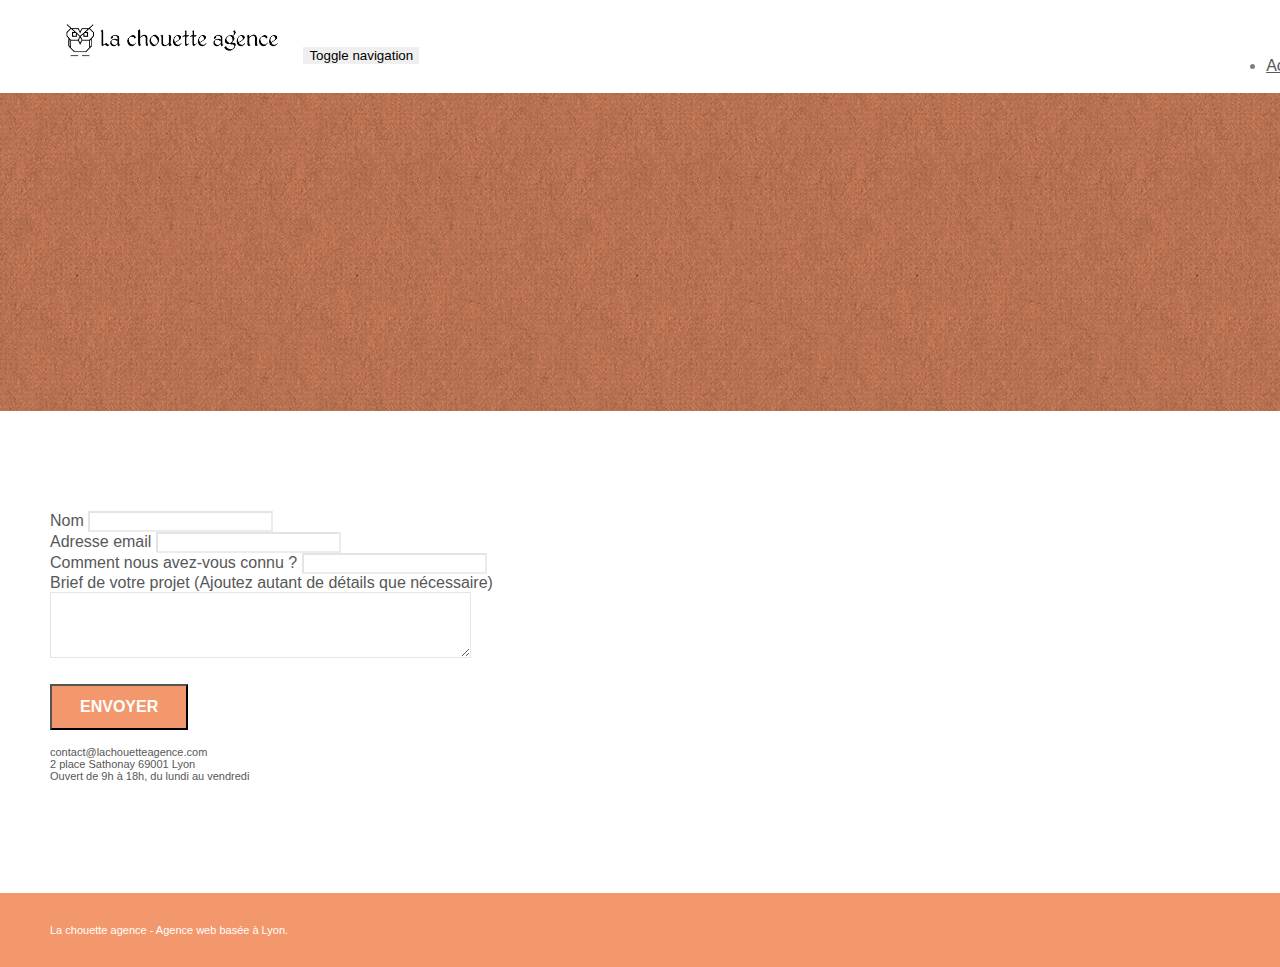
==== page2.html @ 3fa1014f "enregistrement des fichiers pour optimisation" ====
<!doctype html>
<html lang="Default">
<head>
    <meta charset="utf-8">
    <meta name="keywords" content="">
    <meta name="description" content="">
    <meta name="viewport" content="width=device-width, initial-scale=1.0, viewport-fit=cover">
    <link rel="shortcut icon" type="image/png" href="favicon.jpg">
    
	<link rel="stylesheet" type="text/css" href="./css/bootstrap.min.css">
	<link rel="stylesheet" type="text/css" href="style.css">
	<link rel="stylesheet" type="text/css" href="./css/font-awesome.min.css">
	<link rel="stylesheet" type="text/css" href="./css/et-line.min.css">
	
    
	<script src="./js/jquery-2.1.0.min.js"></script>
	<script src="./js/bootstrap.min.js"></script>
	<script src="./js/blocs.min.js"></script>
	<script src="./js/jqBootstrapValidation.js"></script>
	<script src="./js/formHandler.js"></script>
    <title>page2</title>

    
<!-- Analytics -->
 
<!-- Analytics END -->
    
</head>
<body>
<!-- Principal conteneur -->
<div class="page-container">
    
<!-- bloc-0 -->
<div class="bloc bgc-white l-bloc " id="bloc-0">
	<div class="container bloc-sm">
		<nav class="navbar row">
			<div class="navbar-header">
				<a class="navbar-brand" href="index.html"><img src="img/la-chouette-agence.png" alt="atlanta web design logo" height="40" /></a>
				<button id="nav-toggle" type="button" class="ui-navbar-toggle navbar-toggle" data-toggle="collapse" data-target=".navbar-1">
					<span class="sr-only">Toggle navigation</span><span class="icon-bar"></span><span class="icon-bar"></span><span class="icon-bar"></span>
				</button>
			</div>
			<div class="collapse navbar-collapse navbar-1 special-dropdown-nav">
				<ul class="site-navigation nav navbar-nav">
					<li>
						<a href="index.html">Accueil</a>
					</li>
					<li>
					</li>
					<li>
						<a href="page2.html">page2 &gt;</a>
					</li>
				</ul>
			</div>
		</nav>
	</div>
</div>
<!-- bloc-0 END -->

<!-- bloc-6 -->
<div class="bloc bg-dots-bg bg-repeat bgc-atomic-tangerine d-bloc bloc-bg-texture texture-paper" id="bloc-6">
	<div class="container bloc-lg">
		<div class="row">
			<div class="col-sm-12">
				<h1 class="text-center hero-bloc-text tc-white">
					Parlons web design !
				</h1>
				<p class="text-center mg-lg tc-white tight-width-whitespace">
					Nous sommes ravis que vous souhaitiez collaborer avec notre agence.<br>
					Parlez-nous de votre projet en complétant le formulaire ci-dessous.
				</p>
			</div>
		</div>
	</div>
</div>
<!-- bloc-6 END -->

<!-- bloc-7 -->
<div class="bloc bgc-white l-bloc" id="bloc-7">
	<div class="container bloc-lg">
		<div class="row">
			<div class="col-sm-6">
				<form id="form_1" novalidate success-msg="Your message has been sent." fail-msg="Sorry it seems that our mail server is not responding, Sorry for the inconvenience!">
					<div class="form-group">
						<label>
							Nom
						</label>
						<input id="name" class="form-control" required />
					</div>
					<div class="form-group">
						<label>
							Adresse email
						</label>
						<input id="email" class="form-control" type="email" required />
					</div>
					<div class="form-group">
						<label>
							Comment nous avez-vous connu ?
						</label>
						<input class="form-control" type="email" required id="input_504" />
					</div>
					<div class="form-group">
						<label>
							Brief de votre projet (Ajoutez autant de détails que nécessaire)<br>
						</label><textarea id="message" class="form-control" rows="4" cols="50" required></textarea>
					</div> 
					<button class="bloc-button btn btn-lg btn-block cta-hero btn-atomic-tangerine" type="submit">
						Envoyer
					</button>
				</form>
			</div>
			<div class="col-sm-6">
				<p>
					contact@lachouetteagence.com<br>2 place Sathonay 69001 Lyon<br>Ouvert de 9h à 18h, du lundi au vendredi<br>
				</p>
			</div>
		</div>
	</div>
</div>
<!-- bloc-7 END -->

<!-- ScrollToTop Button -->
<a class="bloc-button btn btn-d scrollToTop" onclick="scrollToTarget('1')"><span class="fa fa-chevron-up"></span></a>
<!-- ScrollToTop Button END-->


<!-- Footer - bloc-8 -->
<div class="bloc bgc-atomic-tangerine d-bloc" id="bloc-8">
	<div class="container bloc-sm">
		<div class="row">
			<div class="col-sm-12">
				<p class="text-center white">
					La chouette agence - Agence web basée à Lyon.<br>
				</p>
				<div class="row row-no-gutters social">
					<div class="col-sm-3">
						<div class="text-center">
							<a class="social" href="index.html"><span class="fa fa-twitter icon-md"></span></a>
						</div>
					</div>
					<div class="col-sm-3">
						<div class="text-center">
							<a class="social" href="index.html"><span class="fa fa-facebook icon-md"></span></a>
						</div>
					</div>
					<div class="col-sm-3">
						<div class="text-center">
							<a class="social" href="index.html"><span class="fa fa-dribbble icon-md"></span></a>
						</div>
					</div>
					<div class="col-sm-3">
						<div class="text-center">
							<a class="social" href="index.html"><span class="fa fa-instagram icon-md"></span></a>
						</div>
					</div>
				</div>
			</div>
		</div>
	</div>
</div>
<!-- Footer - bloc-8 END -->

</div>
<!-- Principal conteneur END -->
    

</body>
</html>
---- style.css ----
body {
    margin: 0;
    padding: 0;
    background: #FFF;
    overflow-x: hidden;
    -webkit-font-smoothing: antialiased;
    -moz-osx-font-smoothing: grayscale;
}

a,
button {
    transition: all .3s ease-in-out;
    outline: none!important;
}

a:hover {
    text-decoration: none;
    cursor: pointer;
}

#page-loading-blocs-notifaction {
    position: fixed;
    top: 0;
    bottom: 0;
    width: 100%;
    z-index: 100000;
    background: #FFFFFF url("img/pageload-spinner.gif") no-repeat center center;
}

.bloc {
    width: 100%;
    clear: both;
    background: 50% 50% no-repeat;
    padding: 0 50px;
    -webkit-background-size: cover;
    -moz-background-size: cover;
    -o-background-size: cover;
    background-size: cover;
    position: relative;
}

.bloc .container {
    padding-left: 0;
    padding-right: 0;
}

.bloc-lg {
    padding: 100px 50px;
}

.bloc-md {
    padding: 50px;
}

.bloc-sm {
    padding: 20px 50px;
}

.bg-center,
.bg-l-edge,
.bg-r-edge,
.bg-t-edge,
.bg-b-edge,
.bg-tl-edge,
.bg-bl-edge,
.bg-tr-edge,
.bg-br-edge,
.bg-repeat {
    -webkit-background-size: auto!important;
    -moz-background-size: auto!important;
    -o-background-size: auto!important;
    background-size: auto!important;
}

.bg-repeat {
    background: repeat;
}

.bg-t-edge {
    background: top no-repeat;
}

.bloc-bg-texture::before {
    content: "";
    background-size: 2px 2px;
    position: absolute;
    top: 0;
    bottom: 0;
    left: 0;
    right: 0;
}

.texture-paper::before {
    background: url("img/texture-paper.png");
    background-size: 280px 280px;
}

.b-parallax {
    background-attachment: fixed;
}

.d-bloc {
    color: rgba(255, 255, 255, .7);
}

.d-bloc button:hover {
    color: rgba(255, 255, 255, .9);
}

.d-bloc .icon-round,
.d-bloc .icon-square,
.d-bloc .icon-rounded,
.d-bloc .icon-semi-rounded-a,
.d-bloc .icon-semi-rounded-b {
    border-color: rgba(255, 255, 255, .9);
}

.d-bloc .divider-h span {
    border-color: rgba(255, 255, 255, .2);
}

.d-bloc .a-btn,
.d-bloc .navbar a,
.d-bloc .navbar-brand,
.d-bloc a .icon-sm,
.d-bloc a .icon-md,
.d-bloc a .icon-lg,
.d-bloc a .icon-xl,
.d-bloc h1 a,
.d-bloc h2 a,
.d-bloc h3 a,
.d-bloc h4 a,
.d-bloc h5 a,
.d-bloc h6 a,
.d-bloc p a {
    color: rgba(255, 255, 255, .6);
}

.d-bloc .a-btn:hover,
.d-bloc .navbar a:hover,
.d-bloc .navbar-brand:hover,
.d-bloc a:hover .icon-sm,
.d-bloc a:hover .icon-md,
.d-bloc a:hover .icon-lg,
.d-bloc a:hover .icon-xl,
.d-bloc h1 a:hover,
.d-bloc h2 a:hover,
.d-bloc h3 a:hover,
.d-bloc h4 a:hover,
.d-bloc h5 a:hover,
.d-bloc h6 a:hover,
.d-bloc p a:hover {
    color: rgba(255, 255, 255, 1);
}

.d-bloc .navbar-toggle .icon-bar {
    background: rgba(255, 255, 255, 1);
}

.d-bloc .btn-wire,
.d-bloc .btn-wire:hover {
    color: rgba(255, 255, 255, 1);
    border-color: rgba(255, 255, 255, 1);
}

.d-bloc .panel {
    color: rgba(0, 0, 0, .5);
}

.d-bloc .panel button:hover {
    color: rgba(0, 0, 0, .7);
}

.d-bloc .panel icon {
    border-color: rgba(0, 0, 0, .7);
}

.d-bloc .panel .divider-h span {
    border-color: rgba(0, 0, 0, .1);
}

.d-bloc .panel .a-btn {
    color: rgba(0, 0, 0, .6);
}

.d-bloc .panel .a-btn:hover {
    color: rgba(0, 0, 0, 1);
}

.d-bloc .panel .btn-wire,
.d-bloc .panel .btn-wire:hover {
    color: rgba(0, 0, 0, .7);
    border-color: rgba(0, 0, 0, .3);
}

.d-bloc .panel,
.l-bloc {
    color: rgba(0, 0, 0, .5);
}

.d-bloc .panel button:hover,
.l-bloc button:hover {
    color: rgba(0, 0, 0, .7);
}

.l-bloc .icon-round,
.l-bloc .icon-square,
.l-bloc .icon-rounded,
.l-bloc .icon-semi-rounded-a,
.l-bloc .icon-semi-rounded-b {
    border-color: rgba(0, 0, 0, .7);
}

.d-bloc .panel .divider-h span,
.l-bloc .divider-h span {
    border-color: rgba(0, 0, 0, .1);
}

.d-bloc .panel .a-btn,
.l-bloc .a-btn,
.l-bloc .navbar a,
.l-bloc .navbar-brand,
.l-bloc a .icon-sm,
.l-bloc a .icon-md,
.l-bloc a .icon-lg,
.l-bloc a .icon-xl,
.l-bloc h1 a,
.l-bloc h2 a,
.l-bloc h3 a,
.l-bloc h4 a,
.l-bloc h5 a,
.l-bloc h6 a,
.l-bloc p a {
    color: rgba(0, 0, 0, .6);
}

.d-bloc .panel .a-btn:hover,
.l-bloc .a-btn:hover,
.l-bloc .navbar a:hover,
.l-bloc .navbar-brand:hover,
.l-bloc a:hover .icon-sm,
.l-bloc a:hover .icon-md,
.l-bloc a:hover .icon-lg,
.l-bloc a:hover .icon-xl,
.l-bloc h1 a:hover,
.l-bloc h2 a:hover,
.l-bloc h3 a:hover,
.l-bloc h4 a:hover,
.l-bloc h5 a:hover,
.l-bloc h6 a:hover,
.l-bloc p a:hover {
    color: rgba(0, 0, 0, 1);
}

.l-bloc .navbar-toggle .icon-bar {
    color: rgba(0, 0, 0, .6);
}

.d-bloc .panel .btn-wire,
.d-bloc .panel .btn-wire:hover,
.l-bloc .btn-wire,
.l-bloc .btn-wire:hover {
    color: rgba(0, 0, 0, .7);
    border-color: rgba(0, 0, 0, .3);
}

.voffset {
    margin-top: 30px;
}

.voffset-lg {
    margin-top: 80px;
}

.row-no-gutters {
    margin-right: 0;
    margin-left: 0;
}

.row.row-no-gutters > [class^="col-"],
.row.row-no-gutters > [class*=" col-"] {
    padding-right: 0;
    padding-left: 0;
}

#bloc-1-hero h1 {
    font-size: 32px;
}

.navbar {
    margin-bottom: 0;
    z-index: 1;
}

.navbar-brand {
    height: auto;
    padding: 3px 15px;
    font-size: 25px;
    font-weight: normal;
    font-weight: 600;
    line-height: 44px;
}

.navbar-brand img {
    max-height: 200px;
    margin: 0 5px 0 0;
    display: inline;
}

.navbar-brand img[src$=svg] {
    min-width: 100px;
}

.nav-center .navbar-brand img {
    margin: 0;
}

.navbar .nav {
    padding-top: 2px;
    margin-right: -16px;
    float: right;
    z-index: 1;
}

.nav > li {
    float: left;
    margin-top: 4px;
    font-size: 16px;
}

.navbar-nav .open .dropdown-menu > li > a {
    text-align: inherit;
}

.nav > li a:hover,
.nav > li a:focus {
    background: transparent;
}

.navbar-toggle {
    margin: 10px 10px 0 0;
    border: 0px;
}

.navbar-toggle:hover {
    background: transparent!important;
}

.navbar-toggle .icon-bar {
    background-color: rgba(0, 0, 0, .5);
    width: 26px;
}

.nav-invert .navbar .nav {
    float: left;
}

.nav-invert .navbar-header,
.nav-invert .navbar-brand {
    float: right;
    position: relative;
    z-index: 2;
}

@media (min-width: 768px) {
    .site-navigation {
        position: absolute;
        top: 50%;
        right: 20px;
        transform: translate(0, -50%);
        -webkit-transform: translateY(-50%);
    }
    .nav > li .dropdown-menu a,
    .nav > li .dropdown-menu a:hover {
        color: #484848;
    }
    .nav-invert .site-navigation {
        left: 0;
        right: 0;
    }
    .nav-center {
        text-align: center;
    }
    .nav-center .navbar-header {
        width: 100%;
    }
    .nav-center .navbar-header,
    .nav-center .navbar-brand,
    .nav-center .nav > li {
        float: none;
        display: inline-block;
    }
    .nav-center .site-navigation {
        position: relative;
        width: 100%;
        right: 0;
        margin-right: 0px;
        margin-top: 20px;
    }
    .nav-center.mini-nav .navbar-toggle {
        float: none;
        margin: 10px auto 0;
    }
}

.nav > li > .dropdown a {
    background: none!important;
    display: block;
    padding: 14px 15px;
}

nav .caret {
    margin: 0 5px;
}

.dropdown-menu .dropdown-menu {
    top: -8px;
    left: 100%;
}

.dropdown-menu .dropmenu-flow-right {
    top: 100%;
    left: 0;
    margin-left: -1px;
    border-top-left-radius: 0;
    border-top-right-radius: 0;
}

.dropdown-menu .dropdown span {
    border: 4px solid black;
    border-top-color: transparent;
    border-right-color: transparent;
    border-bottom-color: transparent;
    margin: 6px -5px 0 0!important;
    float: right;
}

.mg-md {
    margin-top: 10px;
    margin-bottom: 20px;
}

.mg-lg {
    margin-top: 10px;
    margin-bottom: 40px;
}

.btn {
    margin: 0 5px 5px 0;
}

.btn.pull-right {
    margin: 0 0 5px 5px;
}

.btn-d,
.btn-d:hover,
.btn-d:focus {
    color: #FFF;
    background: rgba(0, 0, 0, .3);
}

button {
    outline: none!important;
}

.btn-rd {
    border-radius: 40px;
}

.btn-clean {
    border: 1px solid rgba(0, 0, 0, .08);
    border-bottom-color: rgba(0, 0, 0, .1);
    text-shadow: 0 1px 0 rgba(0, 0, 1, .1);
    box-shadow: 0 1px 3px rgba(0, 0, 1, .25), inset 0 1px 0 0 rgba(255, 255, 255, .15);
}

.icon-md {
    font-size: 30px!important;
}

.icon-lg {
    font-size: 60px!important;
}

.sm-shadow {
    text-shadow: 0 1px 2px rgba(0, 0, 0, .3);
}

.panel-sq,
.panel-sq .panel-heading,
.panel-sq .panel-footer {
    border-radius: 0;
}

.panel-rd {
    border-radius: 30px;
}

.panel-rd .panel-heading {
    border-radius: 29px 29px 0 0;
}

.panel-rd .panel-footer {
    border-radius: 0 0 29px 29px;
}

.form-control {
    border-color: rgba(0, 0, 0, .1);
    box-shadow: none;
}

.scrollToTop {
    width: 40px;
    height: 40px;
    position: fixed;
    bottom: 20px;
    right: 20px;
    opacity: 0;
    z-index: 500;
    transition: all .3s ease-in-out;
}

.scrollToTop span {
    margin-top: 6px;
}

.showScrollTop {
    font-size: 14px;
    opacity: 1;
}

a[data-lightbox] {
    position: relative;
    display: block;
    text-align: center;
}

a[data-lightbox]:hover::before {
    content: "+";
    font-family: "HelveticaNeue-Light", "Helvetica Neue Light", "Helvetica Neue", Helvetica, Arial;
    font-size: 32px;
    width: 50px;
    height: 50px;
    margin-left: -25px;
    border-radius: 50%;
    background: rgba(0, 0, 0, .6);
    color: #FFF;
    font-weight: 100;
    z-index: 1;
    position: absolute;
    top: 50%;
    transform: translateY(-50%);
    -webkit-transform: translateY(-50%);
}

a[data-lightbox]:hover img {
    opacity: 0.6;
    -webkit-animation-fill-mode: none;
    animation-fill-mode: none;
}

#lightbox-modal {
    display: flex;
    align-items: center;
}

#lightbox-modal .modal-dialog {
    width: 90%;
    max-width: 900px;
    margin: 0 auto 0;
}

#lightbox-modal .modal-dialog img {
    max-height: 90vh;
    margin: 0 auto;
}

.lightbox-caption {
    padding: 20px;
    color: #FFF;
    background: rgba(0, 0, 0, .5);
    position: absolute;
    left: 15px;
    right: 15px;
    bottom: 5px;
}

.close-lightbox {
    color: #FFF;
    font-size: 30px;
    position: absolute;
    top: 20px;
    right: 20px;
    z-index: 20;
    background: rgba(0, 0, 0, .5);
    border: none;
    line-height: 30px;
    padding: 0 9px 5px;
    opacity: 0.3;
}

.close-lightbox:hover,
.next-lightbox:hover,
.prev-lightbox:hover {
    opacity: 1.0;
    color: #FFF;
}

.next-lightbox,
.prev-lightbox {
    font-size: 20px;
    color: rgba(255, 255, 255, .9);
    background: rgba(0, 0, 0, .5);
    transition: all .2s ease-in-out;
    position: absolute;
    top: 45%;
    z-index: 1;
    opacity: 0.4;
}

.next-lightbox {
    padding: 6px 8px 1px 13px;
    right: 25px;
}

.prev-lightbox {
    padding: 6px 13px 1px 10px;
    left: 25px;
}

.snapshot-lb .modal-body {
    padding-bottom: 45px;
}

.snapshot-lb .lightbox-caption {
    padding: 0;
    color: rgba(0, 0, 0, .5);
    background: none;
}

h1,
h2,
h3,
h4,
h5,
h6,
p,
label,
.btn,
a {
    font-family: "helvetica";
    font-weight: 400;
    color: #575757!important;
}

.container {
    max-width: 1000px;
}

.hero-bloc-text {
    font-size: 38px;
}

.hero-bloc-text-sub {
    font-size: 36px;
}

.statement-bloc-text {
    line-height: 26px;
    font-style: italic;
    font-size: 20px;
    text-align: center;
    font-weight: lighter;
    max-width: 520px;
    margin: auto auto auto auto;
}

p {
    font-size: 11px;
}

.tight-width-whitespace {
    max-width: 600px;
    margin: auto auto auto auto;
}

.h1 {
    font-size: 20px;
    font-family: "Open Sans";
}

.cta-hero {
    margin-top: 22px;
    color: #FFFFFF!important;
    text-transform: uppercase;
    padding: 12px 28px 12px 28px;
    font-size: 16px;
    font-weight: 700;
}

.social {
    max-width: 400px;
    margin: auto auto auto auto;
}

h2 {
    font-size: 22px;
    line-height: 1.4em;
}

h3 {
    font-size: 15px;
    text-transform: uppercase;
    font-weight: 700;
    color: #333333!important;
}

.med-width-whitespace {
    max-width: 800px;
    margin: auto auto auto auto;
    box-shadow: 0px 0px 0px #000000;
}

h1 {
    color: #333333!important;
}

h4 {
    color: #333333!important;
}

.icons {
    margin-bottom: 14px;
    margin-top: 24px;
}

.white {
    color: #FFFFFF!important;
}

.portfolio-thumb {
    margin-bottom: 24px;
}

.portfolio-row {
    margin-bottom: 44px;
    margin-top: 50px;
}

.avatar {
    box-shadow: 0px 4px 9px rgba(0, 0, 0, 0.3);
}

.black-background {
    background-color: rgba(165, 147, 99, 0.7);
    padding: 40px 40px 40px 40px;
}

.bold-link {
    font-weight: 900;
    text-decoration: underline!important;
}

.bgc-white {
    background-color: #FFFFFF;
}

.bgc-dark-slate-blue {
    background-color: #364577;
}

.bgc-atomic-tangerine {
    background-color: #F3976C;
}

.tc-white {
    color: #F3976C!important;
}

.btn-atomic-tangerine {
    background: #F3976C;
    color: #FFFFFF!important;
}

.btn-atomic-tangerine:hover {
    background: #c27956!important;
    color: #FFFFFF!important;
}

.ltc-white {
    color: #FFFFFF!important;
}

.ltc-white:hover {
    color: #cccccc!important;
}

.ltc-atomic-tangerine {
    color: #F3976C!important;
}

.ltc-atomic-tangerine:hover {
    color: #c27956!important;
}

.icon-dark-slate-blue {
    color: #364577!important;
    border-color: #364577!important;
}

.bg-dots-bg {
    background-image: url("img/dots-bg.png");
}

.bg-lines-h2-bg {
    background-image: url("img/lines-h2-bg.png");
}

.bg-banniere {
    background-image: url("img/la-chouette-agence-banniere.jpg");
}

.bg-presentation {
    background-image: url("img/image-de-presentation.bmp");
}

@media (max-width: 1024px) {
    .bloc {
        padding-left: 20px;
        padding-right: 20px;
    }
    .bloc.full-width-bloc,
    .bloc-tile-2.full-width-bloc .container,
    .bloc-tile-3.full-width-bloc .container,
    .bloc-tile-4.full-width-bloc .container {
        padding-left: 0;
        padding-right: 0;
    }
}

@media (max-width: 992px) and (min-width: 768px) {
    .navbar .nav {
        max-width: 80%
    }
    .nav-center.navbar .nav {
        max-width: 100%
    }
}

@media only screen and (min-device-width: 768px) and (max-device-width: 1024px) and (orientation: landscape) {
    .b-parallax {
        background-attachment: scroll;
    }
}

@media only screen and (min-device-width: 1024px) and (max-device-width: 1366px) and (-webkit-min-device-pixel-ratio: 1.5) {
    .b-parallax {
        background-attachment: scroll;
    }
}

@media (max-width: 991px) {
    .container {
        width: 100%;
    }
    .b-parallax {
        background-attachment: scroll;
    }
    .page-container,
    #hero-bloc {
        overflow-x: hidden;
        position: relative;
    }
    .bloc {
        padding-left: constant(safe-area-inset-left);
        padding-right: constant(safe-area-inset-right);
    }
    .bloc-group,
    .bloc-group .bloc {
        display: block;
        width: 100%;
    }
    .bloc-fill-screen .fill-bloc-top-edge,
    .bloc-fill-screen .fill-bloc-bottom-edge {
        padding: 0 20px;
        padding-left: constant(safe-area-inset-left);
        padding-right: constant(safe-area-inset-right);
    }
}

@media (max-width: 767px) {
    .page-container {
        overflow-x: hidden;
        position: relative;
    }
    h1,
    h2,
    h3,
    h4,
    h5,
    h6,
    p,
    #disqus_thread {
        padding-left: 10px!important;
        padding-right: 10px!important;
    }
    .b-parallax {
        background-attachment: scroll;
    }
    .navbar .nav {
        padding-top: 0;
        border-top: 1px solid rgba(0, 0, 0, .2);
        float: none!important;
    }
    .navbar.row {
        margin-left: 0;
        margin-right: 0;
    }
    .site-navigation {
        position: inherit;
        transform: none;
        -webkit-transform: none;
        -ms-transform: none;
    }
    .nav > li {
        margin-top: 0;
        border-bottom: 1px solid rgba(0, 0, 0, .1);
        background: rgba(0, 0, 0, .05);
        text-align: left;
        padding-left: 15px;
        width: 100%;
    }
    .nav > li:hover {
        background: rgba(0, 0, 0, .08);
    }
    .dropdown .dropdown a .caret {
        float: none;
        margin: 5px 0 0 10px!important;
        border: 4px solid black;
        border-bottom-color: transparent;
        border-right-color: transparent;
        border-left-color: transparent;
    }
    #hero-bloc .navbar .nav {
        background: rgba(0, 0, 0, .8);
    }
    #hero-bloc .navbar .nav a {
        color: rgba(255, 255, 255, .6);
    }
    .hero {
        padding: 50px 0;
    }
    .hero-nav {
        left: -1px;
        right: -1px;
    }
    .navbar-collapse {
        padding: 0;
        overflow-x: hidden;
        -webkit-box-shadow: none;
        box-shadow: none;
    }
    .navbar-brand img {
        max-height: 40px;
        width: auto;
    }
    .nav-invert .navbar-header {
        float: none;
        width: 100%;
    }
    .nav-invert .navbar-toggle {
        float: left;
        margin-left: 10px;
    }
    .bloc {
        padding-left: 0;
        padding-right: 0;
    }
    .bloc-xxl,
    .bloc-xl,
    .bloc-lg {
        padding: 40px 0;
    }
    .bloc-sm,
    .bloc-md {
        padding-left: 0;
        padding-right: 0;
    }
    .bloc-tile-2 .container,
    .bloc-tile-3 .container,
    .bloc-tile-4 .container,
    .bloc-fill-screen .fill-bloc-top-edge,
    .bloc-fill-screen .fill-bloc-bottom-edge {
        padding-left: 0;
        padding-right: 0;
    }
    .a-block {
        padding: 0 10px;
    }
    .btn-dwn {
        display: none;
    }
    .voffset {
        margin-top: 5px;
    }
    .voffset-md {
        margin-top: 20px;
    }
    .voffset-lg {
        margin-top: 30px;
    }
    form {
        padding: 5px;
    }
    .close-lightbox {
        display: inline-block;
    }
    .blocsapp-device-iphone5 {
        background-size: 216px 425px;
        padding-top: 60px;
        width: 216px;
        height: 425px;
    }
    .blocsapp-device-iphone5 img {
        width: 180px;
        height: 320px;
    }
}

@media (max-width: 400px) {
    .bloc {
        padding-left: 0;
        padding-right: 0;
    }
}

@media (max-width: 767px) {
    .bloc-mob-center-text {
        text-align: center;
    }
}
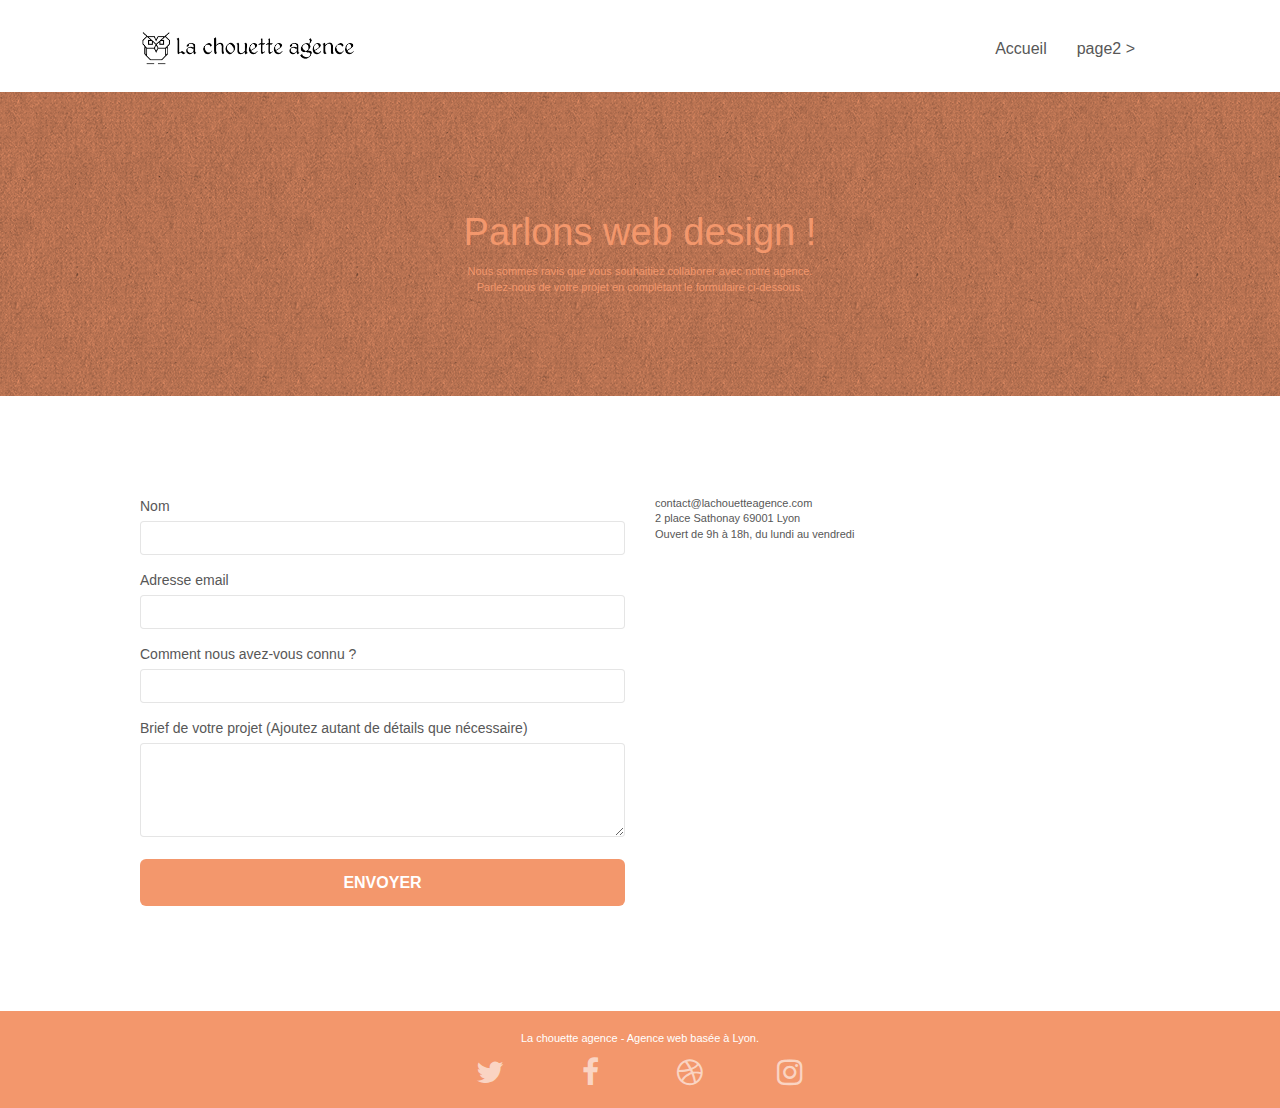
==== commit 00739f33: "mise à jour importation fichier" ====
--- a/page2.html
+++ b/page2.html
@@ -7,15 +7,15 @@
     <meta name="viewport" content="width=device-width, initial-scale=1.0, viewport-fit=cover">
     <link rel="shortcut icon" type="image/png" href="favicon.jpg">
     
-	<link rel="stylesheet" type="text/css" href="./css/bootstrap.min.css">
+	<link rel="stylesheet" type="text/css" href="./css/bootstrap.css">
 	<link rel="stylesheet" type="text/css" href="style.css">
-	<link rel="stylesheet" type="text/css" href="./css/font-awesome.min.css">
-	<link rel="stylesheet" type="text/css" href="./css/et-line.min.css">
+	<link rel="stylesheet" type="text/css" href="./css/font-awesome.css">
+	<link rel="stylesheet" type="text/css" href="./css/et-line.css">
 	
     
-	<script src="./js/jquery-2.1.0.min.js"></script>
-	<script src="./js/bootstrap.min.js"></script>
-	<script src="./js/blocs.min.js"></script>
+	<script src="./js/jquery-2.1.0.js"></script>
+	<script src="./js/bootstrap.js"></script>
+	<script src="./js/blocs.js"></script>
 	<script src="./js/jqBootstrapValidation.js"></script>
 	<script src="./js/formHandler.js"></script>
     <title>page2</title>
--- a/css/et-line.css
+++ b/css/et-line.css
@@ -0,0 +1,519 @@
+@font-face {
+    font-family: et-line;
+    src: url(../fonts/et-line.eot);
+    src: url(../fonts/et-line.eot?#iefix) format('embedded-opentype'), url(../fonts/et-line.woff) format('woff'), url(../fonts/et-line.ttf) format('truetype'), url(../fonts/et-line.svg#et-line) format('svg');
+    font-weight: 400;
+    font-style: normal
+}
+
+.et-icon-adjustments,
+.et-icon-alarmclock,
+.et-icon-anchor,
+.et-icon-aperture,
+.et-icon-attachment,
+.et-icon-bargraph,
+.et-icon-basket,
+.et-icon-beaker,
+.et-icon-bike,
+.et-icon-book-open,
+.et-icon-briefcase,
+.et-icon-browser,
+.et-icon-calendar,
+.et-icon-camera,
+.et-icon-caution,
+.et-icon-chat,
+.et-icon-circle-compass,
+.et-icon-clipboard,
+.et-icon-clock,
+.et-icon-cloud,
+.et-icon-compass,
+.et-icon-desktop,
+.et-icon-dial,
+.et-icon-document,
+.et-icon-documents,
+.et-icon-download,
+.et-icon-dribbble,
+.et-icon-edit,
+.et-icon-envelope,
+.et-icon-expand,
+.et-icon-facebook,
+.et-icon-flag,
+.et-icon-focus,
+.et-icon-gears,
+.et-icon-genius,
+.et-icon-gift,
+.et-icon-global,
+.et-icon-globe,
+.et-icon-googleplus,
+.et-icon-grid,
+.et-icon-happy,
+.et-icon-hazardous,
+.et-icon-heart,
+.et-icon-hotairballoon,
+.et-icon-hourglass,
+.et-icon-key,
+.et-icon-laptop,
+.et-icon-layers,
+.et-icon-lifesaver,
+.et-icon-lightbulb,
+.et-icon-linegraph,
+.et-icon-linkedin,
+.et-icon-lock,
+.et-icon-magnifying-glass,
+.et-icon-map,
+.et-icon-map-pin,
+.et-icon-megaphone,
+.et-icon-mic,
+.et-icon-mobile,
+.et-icon-newspaper,
+.et-icon-notebook,
+.et-icon-paintbrush,
+.et-icon-paperclip,
+.et-icon-pencil,
+.et-icon-phone,
+.et-icon-picture,
+.et-icon-pictures,
+.et-icon-piechart,
+.et-icon-presentation,
+.et-icon-pricetags,
+.et-icon-printer,
+.et-icon-profile-female,
+.et-icon-profile-male,
+.et-icon-puzzle,
+.et-icon-quote,
+.et-icon-recycle,
+.et-icon-refresh,
+.et-icon-ribbon,
+.et-icon-rss,
+.et-icon-sad,
+.et-icon-scissors,
+.et-icon-scope,
+.et-icon-search,
+.et-icon-shield,
+.et-icon-speedometer,
+.et-icon-strategy,
+.et-icon-streetsign,
+.et-icon-tablet,
+.et-icon-target,
+.et-icon-telescope,
+.et-icon-toolbox,
+.et-icon-tools,
+.et-icon-tools-2,
+.et-icon-trophy,
+.et-icon-tumblr,
+.et-icon-twitter,
+.et-icon-upload,
+.et-icon-video,
+.et-icon-wallet,
+.et-icon-wine {
+    font-family: et-line;
+    speak: none;
+    font-style: normal;
+    font-weight: 400;
+    font-variant: normal;
+    text-transform: none;
+    line-height: 1;
+    -webkit-font-smoothing: antialiased;
+    -moz-osx-font-smoothing: grayscale;
+    display: inline-block
+}
+
+.et-icon-mobile:before {
+    content: "\e000"
+}
+
+.et-icon-laptop:before {
+    content: "\e001"
+}
+
+.et-icon-desktop:before {
+    content: "\e002"
+}
+
+.et-icon-tablet:before {
+    content: "\e003"
+}
+
+.et-icon-phone:before {
+    content: "\e004"
+}
+
+.et-icon-document:before {
+    content: "\e005"
+}
+
+.et-icon-documents:before {
+    content: "\e006"
+}
+
+.et-icon-search:before {
+    content: "\e007"
+}
+
+.et-icon-clipboard:before {
+    content: "\e008"
+}
+
+.et-icon-newspaper:before {
+    content: "\e009"
+}
+
+.et-icon-notebook:before {
+    content: "\e00a"
+}
+
+.et-icon-book-open:before {
+    content: "\e00b"
+}
+
+.et-icon-browser:before {
+    content: "\e00c"
+}
+
+.et-icon-calendar:before {
+    content: "\e00d"
+}
+
+.et-icon-presentation:before {
+    content: "\e00e"
+}
+
+.et-icon-picture:before {
+    content: "\e00f"
+}
+
+.et-icon-pictures:before {
+    content: "\e010"
+}
+
+.et-icon-video:before {
+    content: "\e011"
+}
+
+.et-icon-camera:before {
+    content: "\e012"
+}
+
+.et-icon-printer:before {
+    content: "\e013"
+}
+
+.et-icon-toolbox:before {
+    content: "\e014"
+}
+
+.et-icon-briefcase:before {
+    content: "\e015"
+}
+
+.et-icon-wallet:before {
+    content: "\e016"
+}
+
+.et-icon-gift:before {
+    content: "\e017"
+}
+
+.et-icon-bargraph:before {
+    content: "\e018"
+}
+
+.et-icon-grid:before {
+    content: "\e019"
+}
+
+.et-icon-expand:before {
+    content: "\e01a"
+}
+
+.et-icon-focus:before {
+    content: "\e01b"
+}
+
+.et-icon-edit:before {
+    content: "\e01c"
+}
+
+.et-icon-adjustments:before {
+    content: "\e01d"
+}
+
+.et-icon-ribbon:before {
+    content: "\e01e"
+}
+
+.et-icon-hourglass:before {
+    content: "\e01f"
+}
+
+.et-icon-lock:before {
+    content: "\e020"
+}
+
+.et-icon-megaphone:before {
+    content: "\e021"
+}
+
+.et-icon-shield:before {
+    content: "\e022"
+}
+
+.et-icon-trophy:before {
+    content: "\e023"
+}
+
+.et-icon-flag:before {
+    content: "\e024"
+}
+
+.et-icon-map:before {
+    content: "\e025"
+}
+
+.et-icon-puzzle:before {
+    content: "\e026"
+}
+
+.et-icon-basket:before {
+    content: "\e027"
+}
+
+.et-icon-envelope:before {
+    content: "\e028"
+}
+
+.et-icon-streetsign:before {
+    content: "\e029"
+}
+
+.et-icon-telescope:before {
+    content: "\e02a"
+}
+
+.et-icon-gears:before {
+    content: "\e02b"
+}
+
+.et-icon-key:before {
+    content: "\e02c"
+}
+
+.et-icon-paperclip:before {
+    content: "\e02d"
+}
+
+.et-icon-attachment:before {
+    content: "\e02e"
+}
+
+.et-icon-pricetags:before {
+    content: "\e02f"
+}
+
+.et-icon-lightbulb:before {
+    content: "\e030"
+}
+
+.et-icon-layers:before {
+    content: "\e031"
+}
+
+.et-icon-pencil:before {
+    content: "\e032"
+}
+
+.et-icon-tools:before {
+    content: "\e033"
+}
+
+.et-icon-tools-2:before {
+    content: "\e034"
+}
+
+.et-icon-scissors:before {
+    content: "\e035"
+}
+
+.et-icon-paintbrush:before {
+    content: "\e036"
+}
+
+.et-icon-magnifying-glass:before {
+    content: "\e037"
+}
+
+.et-icon-circle-compass:before {
+    content: "\e038"
+}
+
+.et-icon-linegraph:before {
+    content: "\e039"
+}
+
+.et-icon-mic:before {
+    content: "\e03a"
+}
+
+.et-icon-strategy:before {
+    content: "\e03b"
+}
+
+.et-icon-beaker:before {
+    content: "\e03c"
+}
+
+.et-icon-caution:before {
+    content: "\e03d"
+}
+
+.et-icon-recycle:before {
+    content: "\e03e"
+}
+
+.et-icon-anchor:before {
+    content: "\e03f"
+}
+
+.et-icon-profile-male:before {
+    content: "\e040"
+}
+
+.et-icon-profile-female:before {
+    content: "\e041"
+}
+
+.et-icon-bike:before {
+    content: "\e042"
+}
+
+.et-icon-wine:before {
+    content: "\e043"
+}
+
+.et-icon-hotairballoon:before {
+    content: "\e044"
+}
+
+.et-icon-globe:before {
+    content: "\e045"
+}
+
+.et-icon-genius:before {
+    content: "\e046"
+}
+
+.et-icon-map-pin:before {
+    content: "\e047"
+}
+
+.et-icon-dial:before {
+    content: "\e048"
+}
+
+.et-icon-chat:before {
+    content: "\e049"
+}
+
+.et-icon-heart:before {
+    content: "\e04a"
+}
+
+.et-icon-cloud:before {
+    content: "\e04b"
+}
+
+.et-icon-upload:before {
+    content: "\e04c"
+}
+
+.et-icon-download:before {
+    content: "\e04d"
+}
+
+.et-icon-target:before {
+    content: "\e04e"
+}
+
+.et-icon-hazardous:before {
+    content: "\e04f"
+}
+
+.et-icon-piechart:before {
+    content: "\e050"
+}
+
+.et-icon-speedometer:before {
+    content: "\e051"
+}
+
+.et-icon-global:before {
+    content: "\e052"
+}
+
+.et-icon-compass:before {
+    content: "\e053"
+}
+
+.et-icon-lifesaver:before {
+    content: "\e054"
+}
+
+.et-icon-clock:before {
+    content: "\e055"
+}
+
+.et-icon-aperture:before {
+    content: "\e056"
+}
+
+.et-icon-quote:before {
+    content: "\e057"
+}
+
+.et-icon-scope:before {
+    content: "\e058"
+}
+
+.et-icon-alarmclock:before {
+    content: "\e059"
+}
+
+.et-icon-refresh:before {
+    content: "\e05a"
+}
+
+.et-icon-happy:before {
+    content: "\e05b"
+}
+
+.et-icon-sad:before {
+    content: "\e05c"
+}
+
+.et-icon-facebook:before {
+    content: "\e05d"
+}
+
+.et-icon-twitter:before {
+    content: "\e05e"
+}
+
+.et-icon-googleplus:before {
+    content: "\e05f"
+}
+
+.et-icon-rss:before {
+    content: "\e060"
+}
+
+.et-icon-tumblr:before {
+    content: "\e061"
+}
+
+.et-icon-linkedin:before {
+    content: "\e062"
+}
+
+.et-icon-dribbble:before {
+    content: "\e063"
+}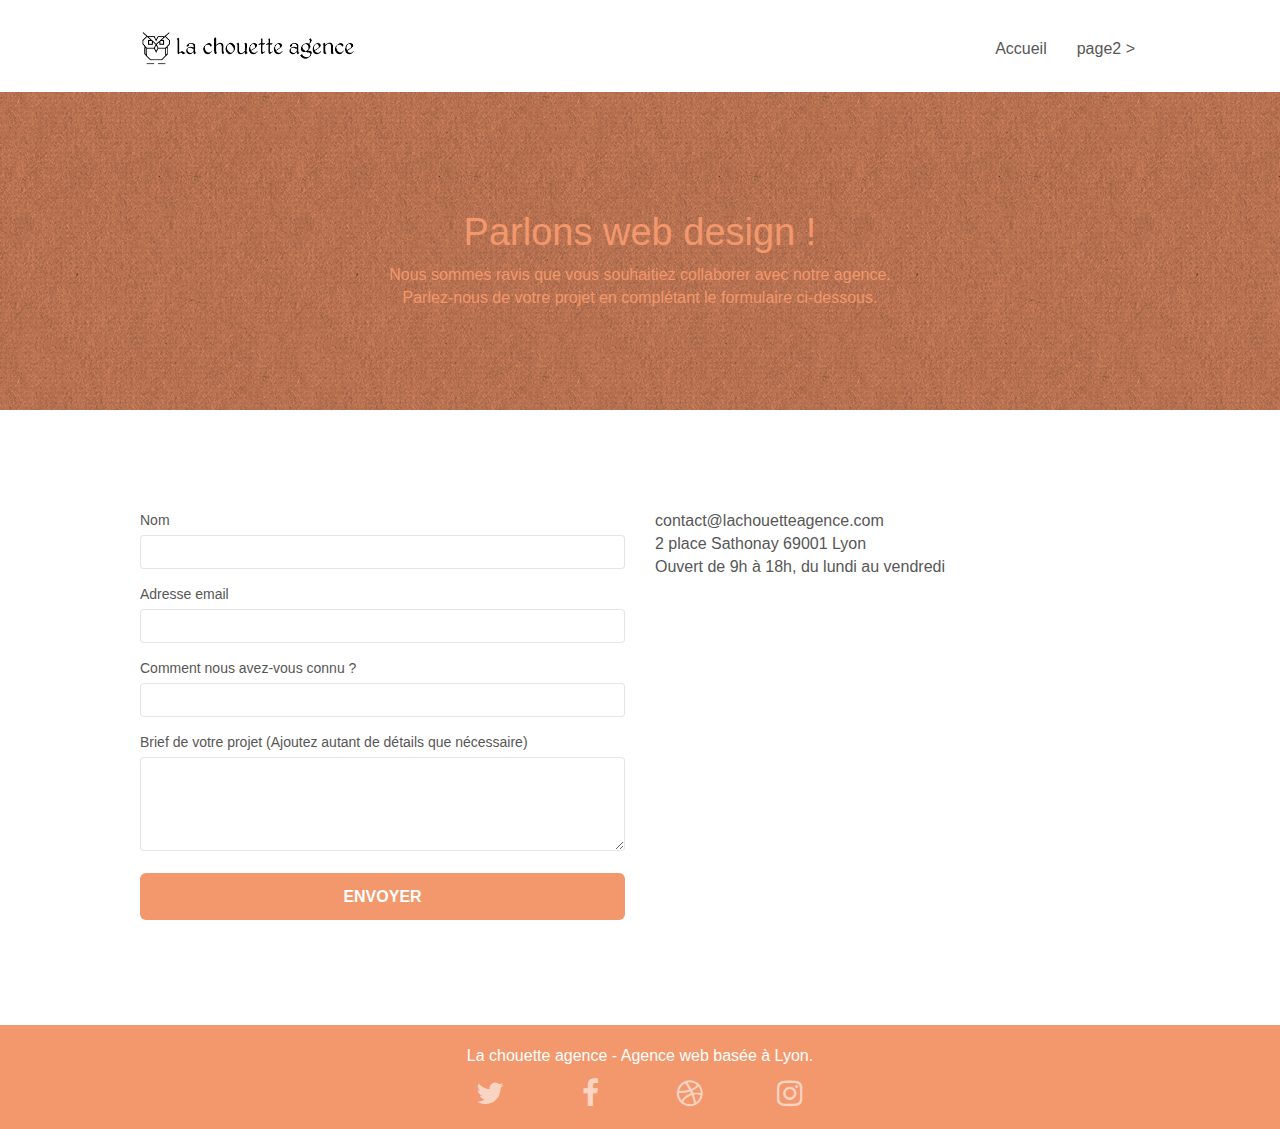
==== commit 8ee5aa9b: "Correction nom de page Contact" ====
--- a/page2.html
+++ b/page2.html
@@ -18,7 +18,7 @@
 	<script src="./js/blocs.js"></script>
 	<script src="./js/jqBootstrapValidation.js"></script>
 	<script src="./js/formHandler.js"></script>
-    <title>page2</title>
+    <title>Contact</title>
 
     
 <!-- Analytics -->
--- a/style.css
+++ b/style.css
@@ -677,7 +677,7 @@
 }
 
 p {
-    font-size: 11px;
+    font-size: 16px;
 }
 
 .tight-width-whitespace {
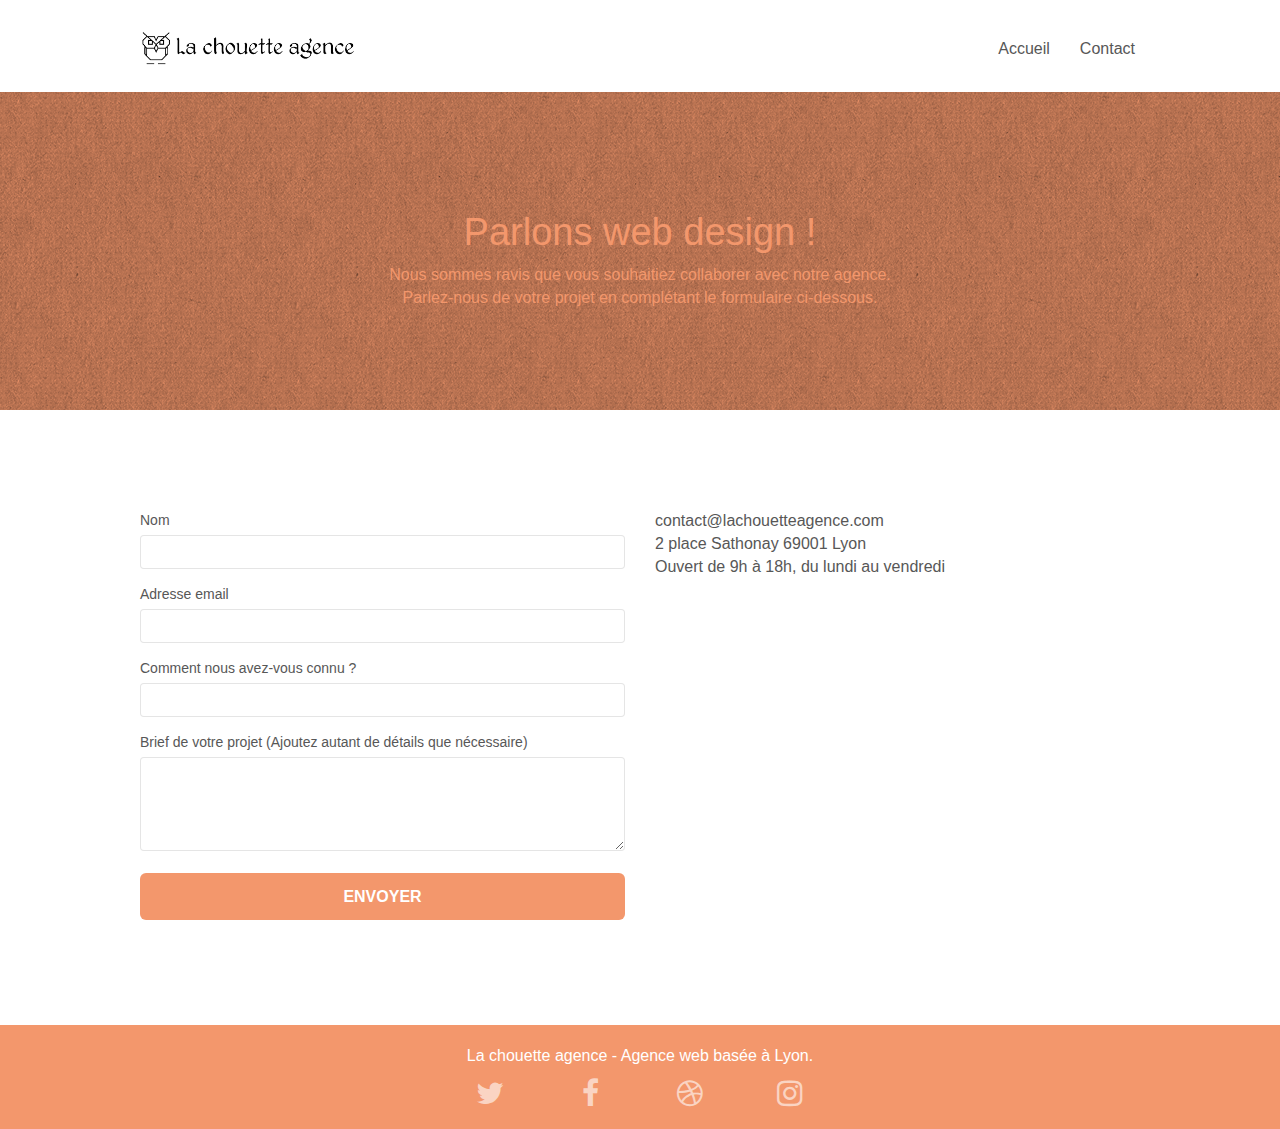
==== commit b4a3ef68: "Correction nom de page Contact (2)" ====
--- a/page2.html
+++ b/page2.html
@@ -48,7 +48,7 @@
 					<li>
 					</li>
 					<li>
-						<a href="page2.html">page2 &gt;</a>
+						<a href="page2.html">Contact</a>
 					</li>
 				</ul>
 			</div>
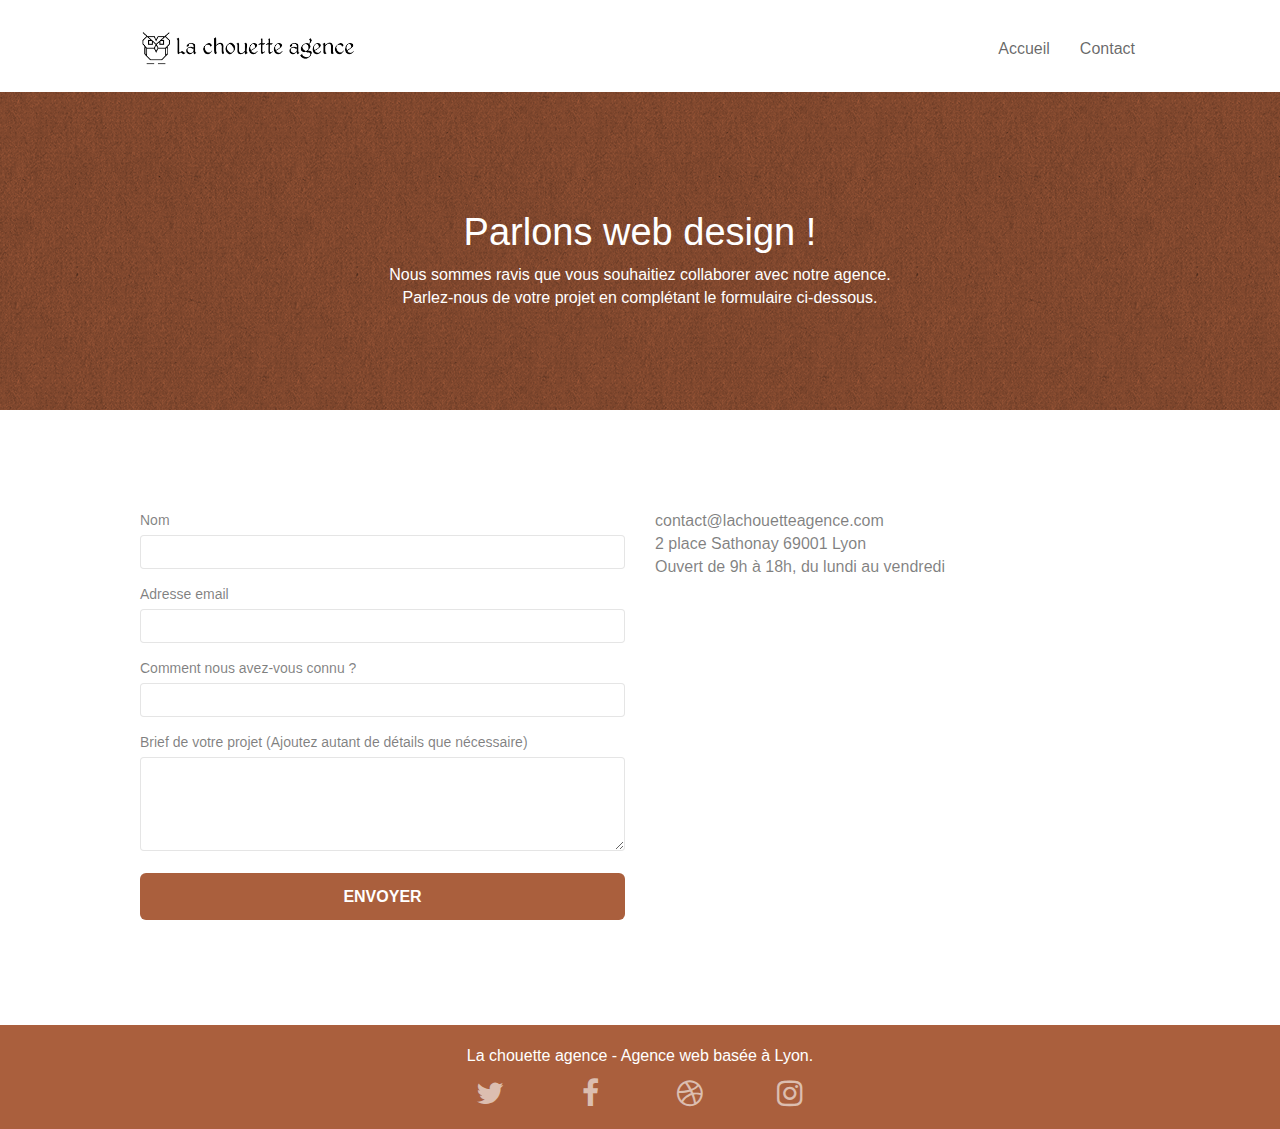
==== commit 90869901: "Correction lang + contraste couleur + texte caché" ====
--- a/page2.html
+++ b/page2.html
@@ -1,5 +1,5 @@
 <!doctype html>
-<html lang="Default">
+<html lang="fr">
 <head>
     <meta charset="utf-8">
     <meta name="keywords" content="">
--- a/style.css
+++ b/style.css
@@ -532,7 +532,8 @@
 
 a[data-lightbox] {
     position: relative;
-    display: block;
+    display: flex;
+    justify-content: center;
     text-align: center;
 }
 
@@ -542,7 +543,7 @@
     font-size: 32px;
     width: 50px;
     height: 50px;
-    margin-left: -25px;
+    margin-left: 20px;
     border-radius: 50%;
     background: rgba(0, 0, 0, .6);
     color: #FFF;
@@ -651,7 +652,7 @@
 a {
     font-family: "helvetica";
     font-weight: 400;
-    color: #575757!important;
+    /*color: #575757!important;*/
 }
 
 .container {
@@ -680,6 +681,11 @@
     font-size: 16px;
 }
 
+.citation {
+    font-size: 18px;
+    color: #575757;
+}
+
 .tight-width-whitespace {
     max-width: 600px;
     margin: auto auto auto auto;
@@ -723,7 +729,7 @@
 }
 
 h1 {
-    color: #333333!important;
+    color: #FFF;
 }
 
 h4 {
@@ -771,15 +777,15 @@
 }
 
 .bgc-atomic-tangerine {
-    background-color: #F3976C;
+    background-color: #AA5F3D;
 }
 
 .tc-white {
-    color: #F3976C!important;
+    color: #FFF;
 }
 
 .btn-atomic-tangerine {
-    background: #F3976C;
+    background: #AA5F3D;
     color: #FFFFFF!important;
 }
 
@@ -818,11 +824,11 @@
 }
 
 .bg-banniere {
-    background-image: url("img/la-chouette-agence-banniere.jpg");
+    background-image: url("img/la-chouette-agence-banniere.webp");
 }
 
 .bg-presentation {
-    background-image: url("img/image-de-presentation.bmp");
+    background-image: url("img/image-de-presentation.webp");
 }
 
 @media (max-width: 1024px) {
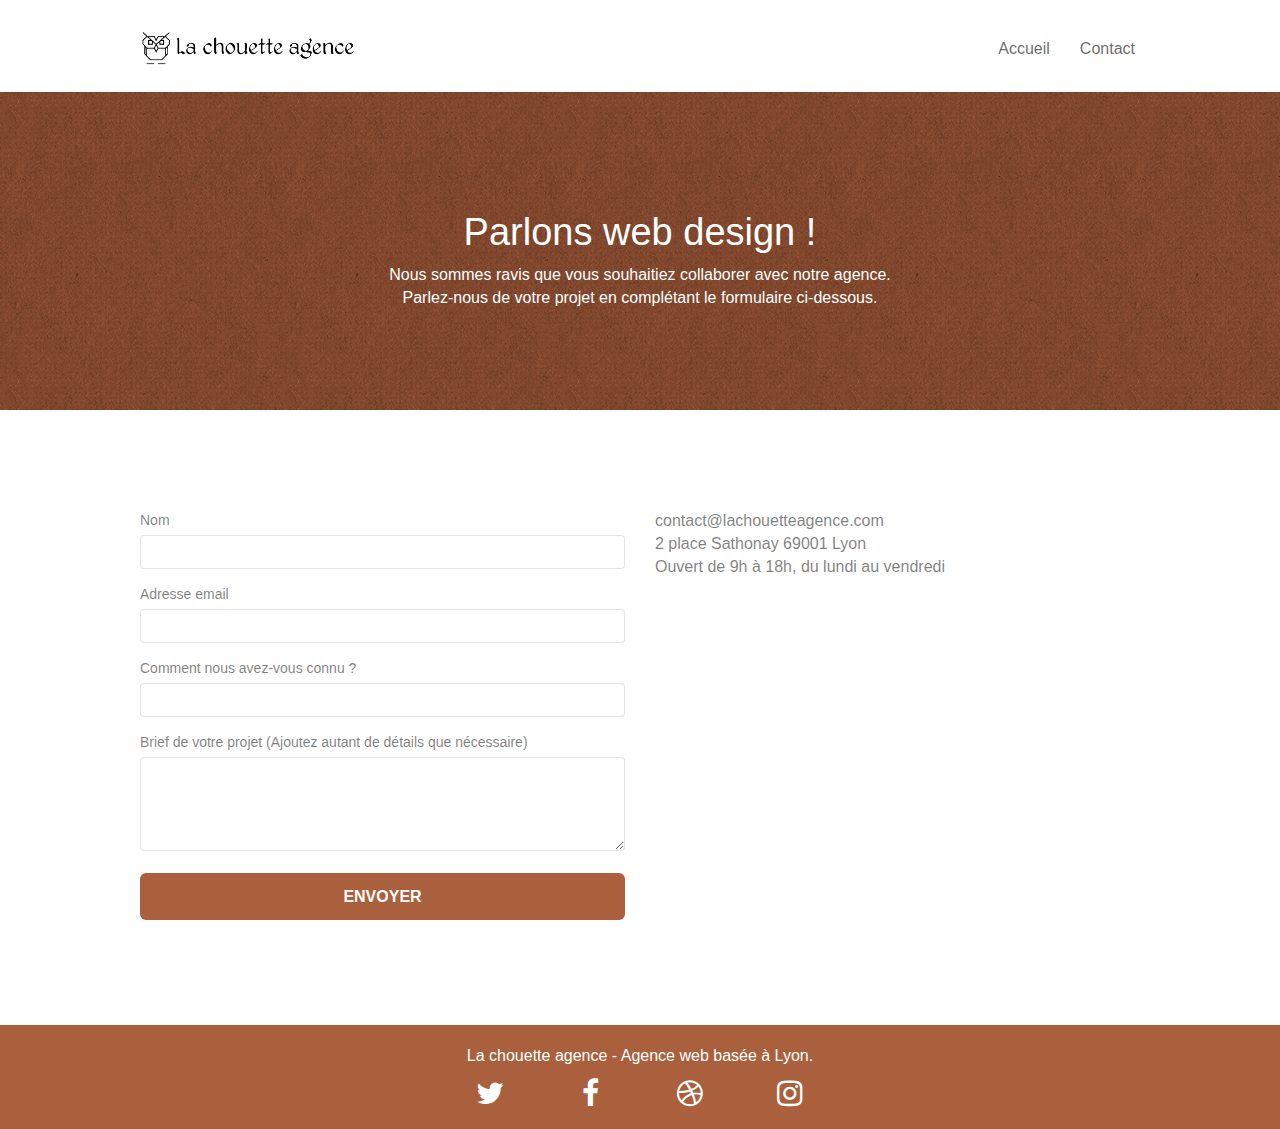
==== commit d324bf01: "Correction meta description" ====
--- a/page2.html
+++ b/page2.html
@@ -3,7 +3,7 @@
 <head>
     <meta charset="utf-8">
     <meta name="keywords" content="">
-    <meta name="description" content="">
+    <meta name="description" content="Nous contacter">
     <meta name="viewport" content="width=device-width, initial-scale=1.0, viewport-fit=cover">
     <link rel="shortcut icon" type="image/png" href="favicon.jpg">
     
--- a/style.css
+++ b/style.css
@@ -133,7 +133,7 @@
 .d-bloc h5 a,
 .d-bloc h6 a,
 .d-bloc p a {
-    color: rgba(255, 255, 255, .6);
+    color: rgba(255, 255, 255, 1);
 }
 
 .d-bloc .a-btn:hover,
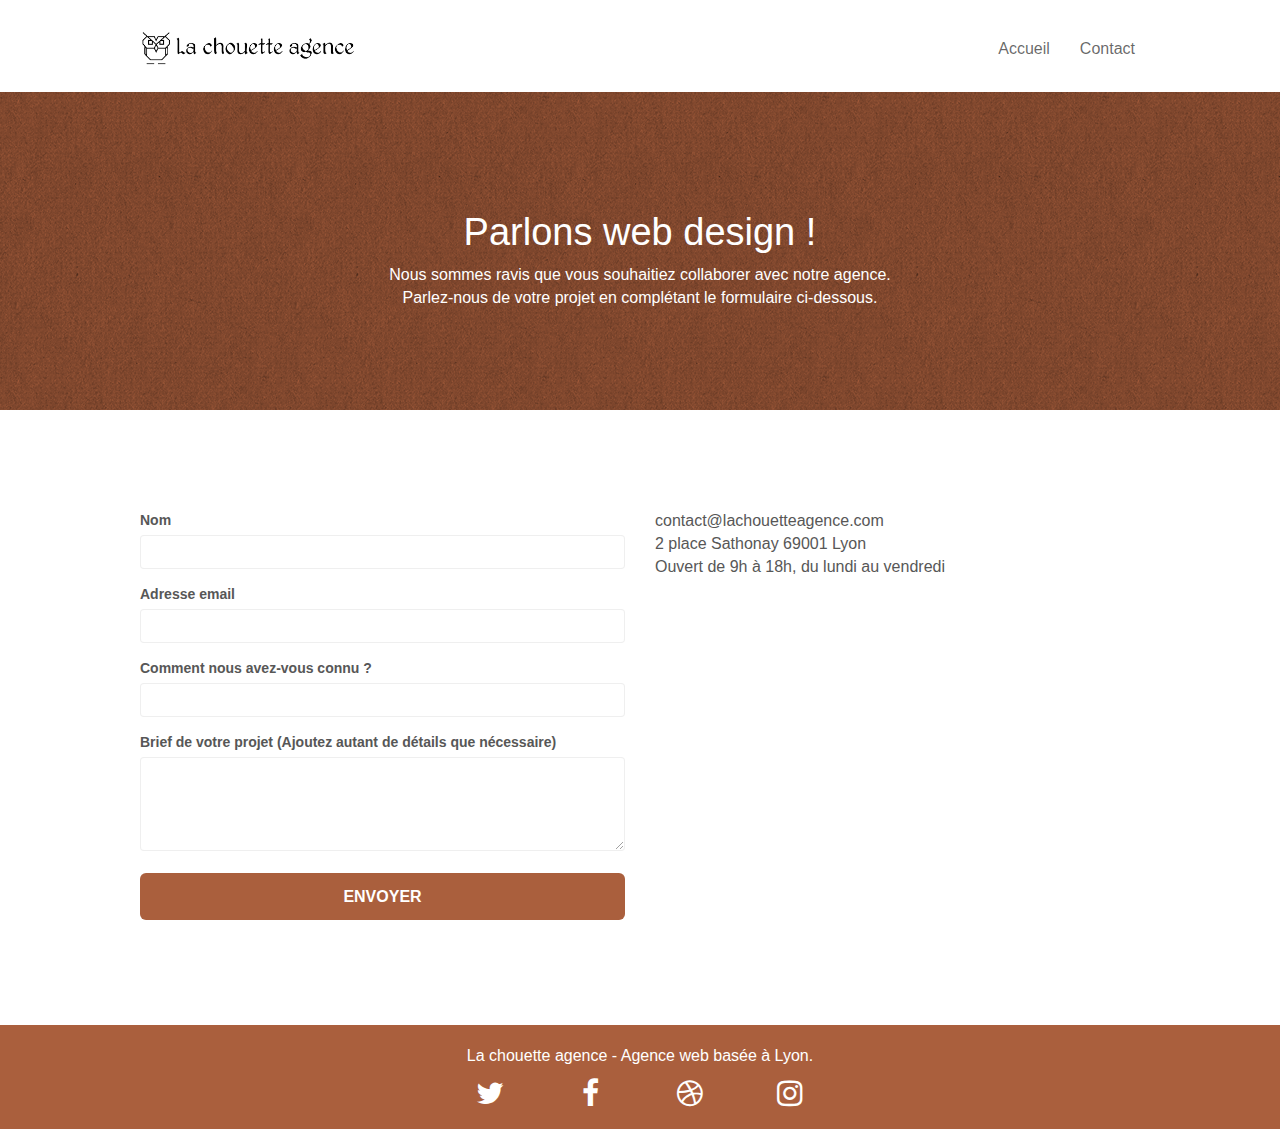
==== commit 110a821f: "Correction acessibilité contact  W3C" ====
--- a/page2.html
+++ b/page2.html
@@ -80,7 +80,7 @@
 	<div class="container bloc-lg">
 		<div class="row">
 			<div class="col-sm-6">
-				<form id="form_1" novalidate success-msg="Your message has been sent." fail-msg="Sorry it seems that our mail server is not responding, Sorry for the inconvenience!">
+				<form id="form_1" novalidate>
 					<div class="form-group">
 						<label>
 							Nom
@@ -110,7 +110,7 @@
 				</form>
 			</div>
 			<div class="col-sm-6">
-				<p>
+				<p class="adresse">
 					contact@lachouetteagence.com<br>2 place Sathonay 69001 Lyon<br>Ouvert de 9h à 18h, du lundi au vendredi<br>
 				</p>
 			</div>
--- a/style.css
+++ b/style.css
@@ -647,12 +647,19 @@
 h5,
 h6,
 p,
-label,
 .btn,
 a {
     font-family: "helvetica";
     font-weight: 400;
     /*color: #575757!important;*/
+}
+
+label {
+    color: #575757!important;
+}
+
+.adresse {
+    color: #575757!important;
 }
 
 .container {
@@ -854,13 +861,13 @@
     }
 }
 
-@media only screen and (min-device-width: 768px) and (max-device-width: 1024px) and (orientation: landscape) {
+@media only screen and (min-width: 768px) and (max-width: 1024px) and (orientation: landscape) {
     .b-parallax {
         background-attachment: scroll;
     }
 }
 
-@media only screen and (min-device-width: 1024px) and (max-device-width: 1366px) and (-webkit-min-device-pixel-ratio: 1.5) {
+@media only screen and (min-width: 1024px) and (max-width: 1366px) and (-webkit-min-device-pixel-ratio: 1.5) {
     .b-parallax {
         background-attachment: scroll;
     }
@@ -879,8 +886,8 @@
         position: relative;
     }
     .bloc {
-        padding-left: constant(safe-area-inset-left);
-        padding-right: constant(safe-area-inset-right);
+        padding-left: 20px;
+        padding-right: 20px;
     }
     .bloc-group,
     .bloc-group .bloc {
@@ -890,8 +897,8 @@
     .bloc-fill-screen .fill-bloc-top-edge,
     .bloc-fill-screen .fill-bloc-bottom-edge {
         padding: 0 20px;
-        padding-left: constant(safe-area-inset-left);
-        padding-right: constant(safe-area-inset-right);
+        padding-left: 20px;
+        padding-right: 20px;
     }
 }
 
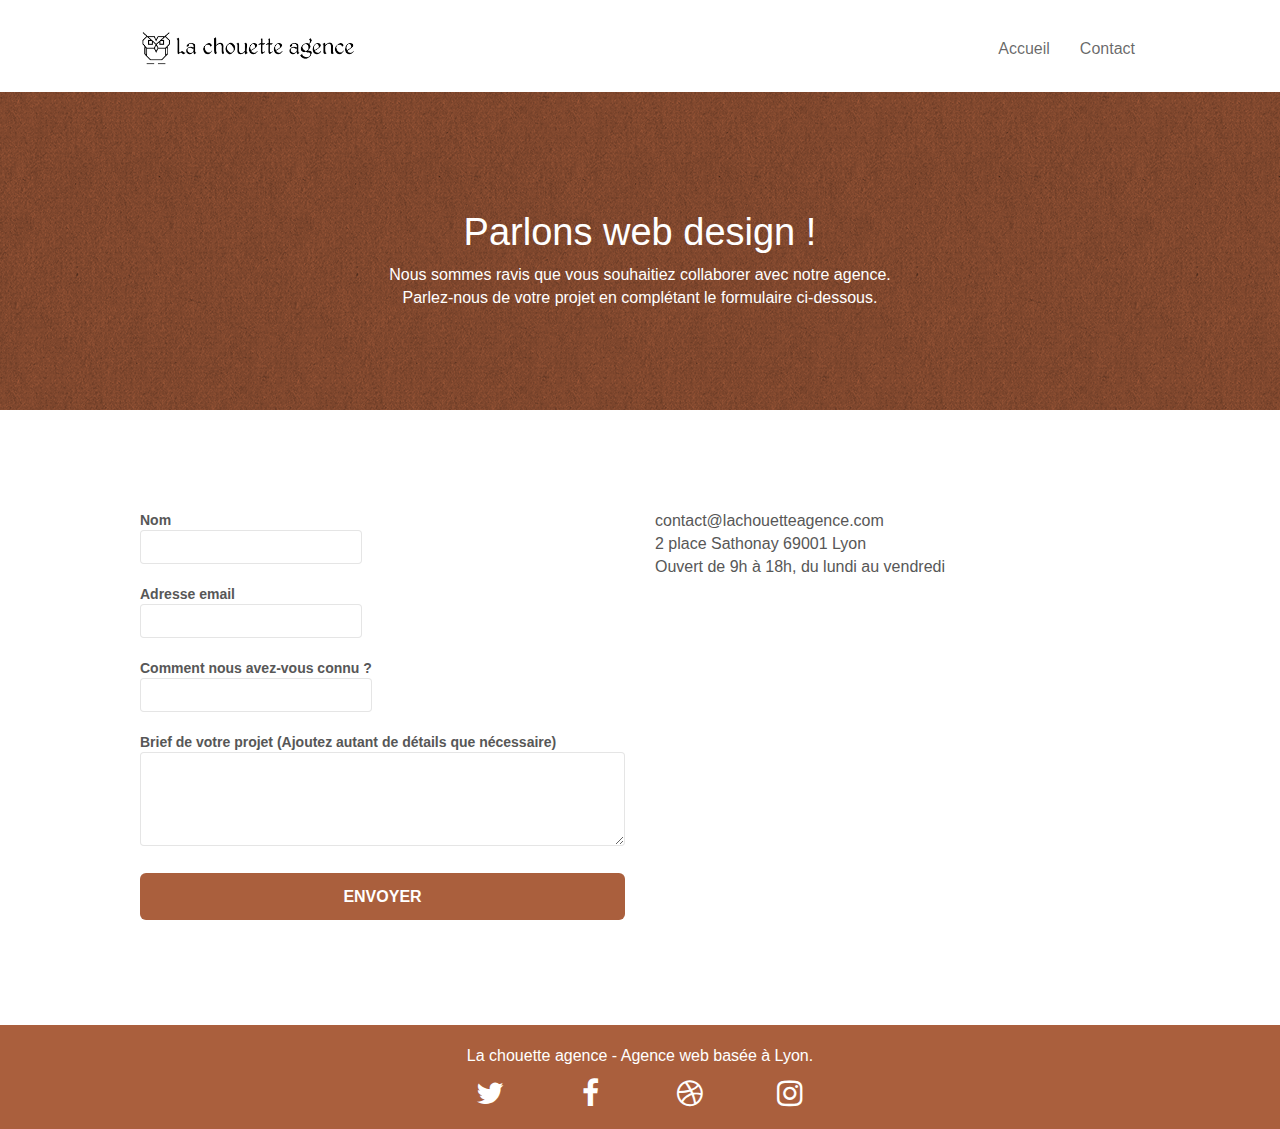
==== commit dac59b96: "Correction contraste couleurs (3)" ====
--- a/page2.html
+++ b/page2.html
@@ -84,25 +84,29 @@
 					<div class="form-group">
 						<label>
 							Nom
+							<input id="name" class="form-control" required />
 						</label>
-						<input id="name" class="form-control" required />
+						
 					</div>
 					<div class="form-group">
 						<label>
 							Adresse email
+							<input id="email" class="form-control" type="email" required />
 						</label>
-						<input id="email" class="form-control" type="email" required />
+						
 					</div>
 					<div class="form-group">
 						<label>
 							Comment nous avez-vous connu ?
+							<input class="form-control" type="email" required id="input_504" />
 						</label>
-						<input class="form-control" type="email" required id="input_504" />
+						
 					</div>
 					<div class="form-group">
 						<label>
 							Brief de votre projet (Ajoutez autant de détails que nécessaire)<br>
-						</label><textarea id="message" class="form-control" rows="4" cols="50" required></textarea>
+							<textarea id="message" class="form-control" rows="4" cols="50" required></textarea>
+						</label>
 					</div> 
 					<button class="bloc-button btn btn-lg btn-block cta-hero btn-atomic-tangerine" type="submit">
 						Envoyer
